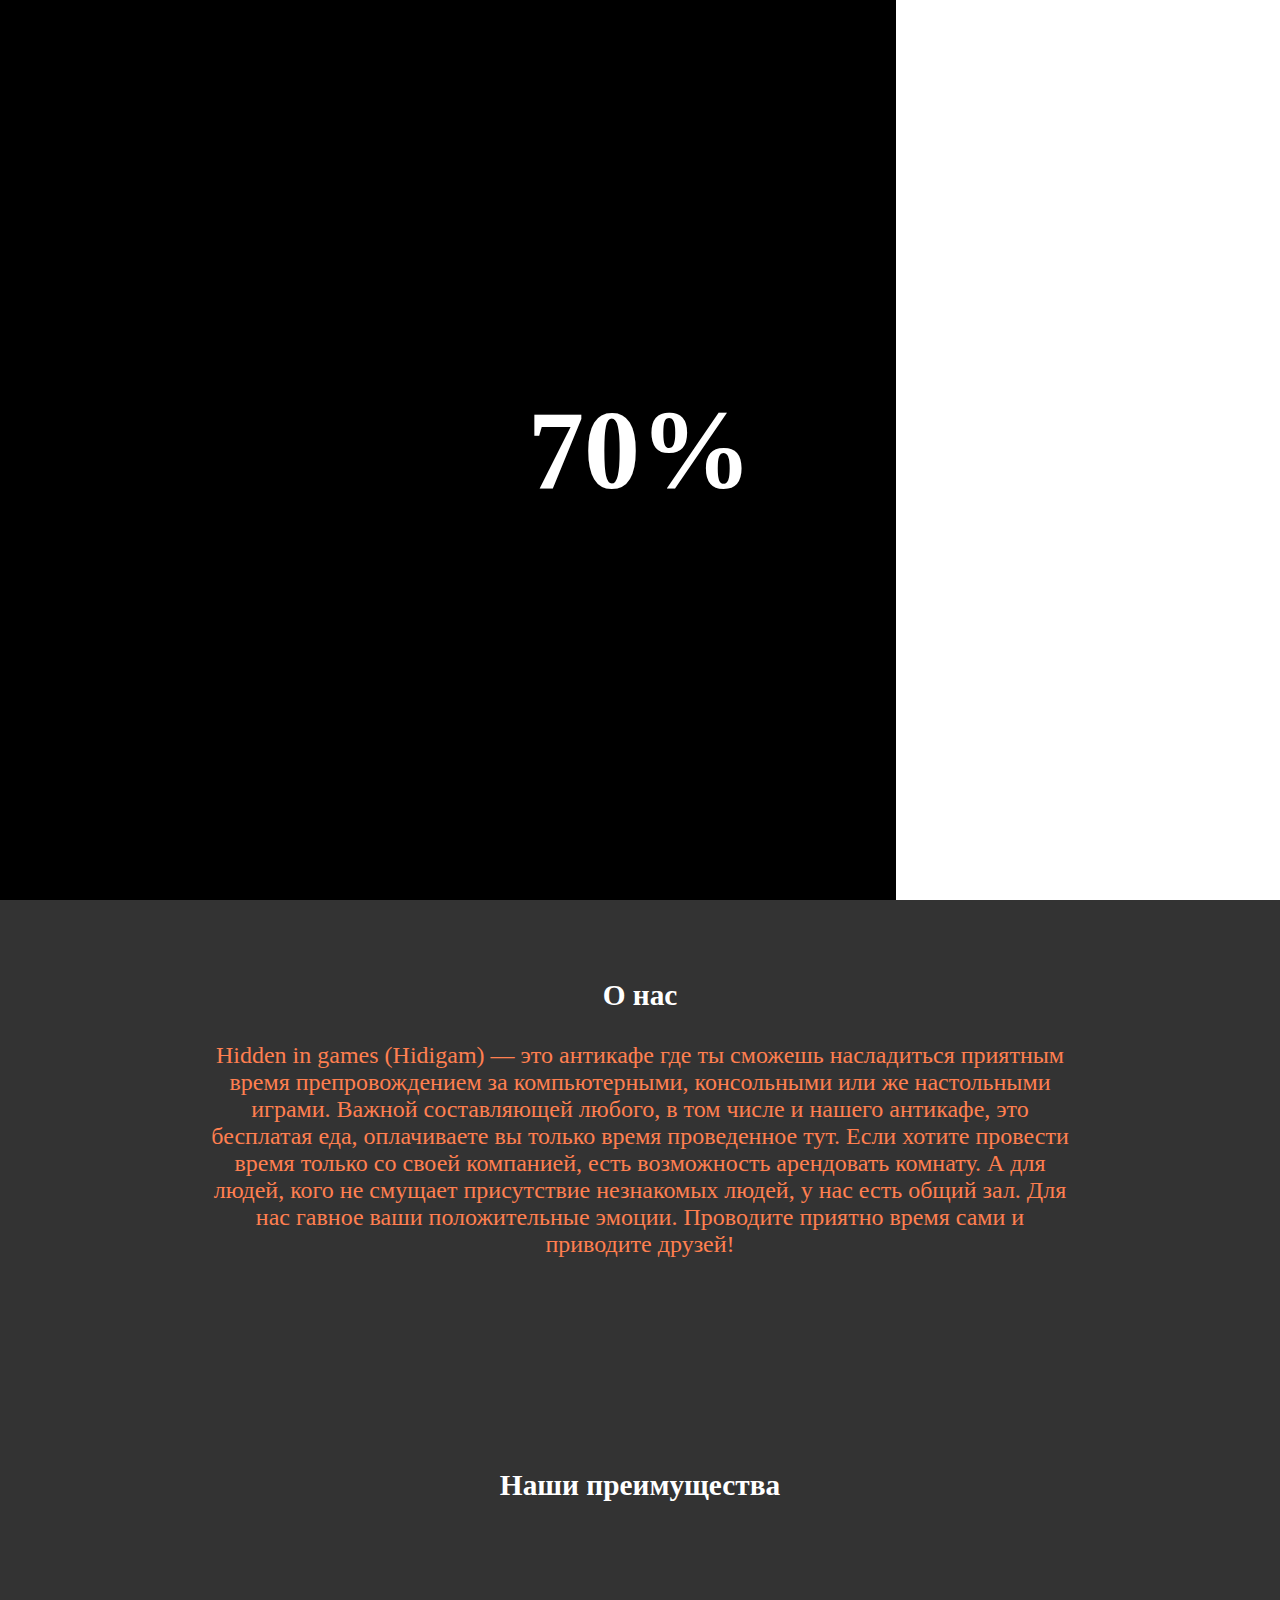
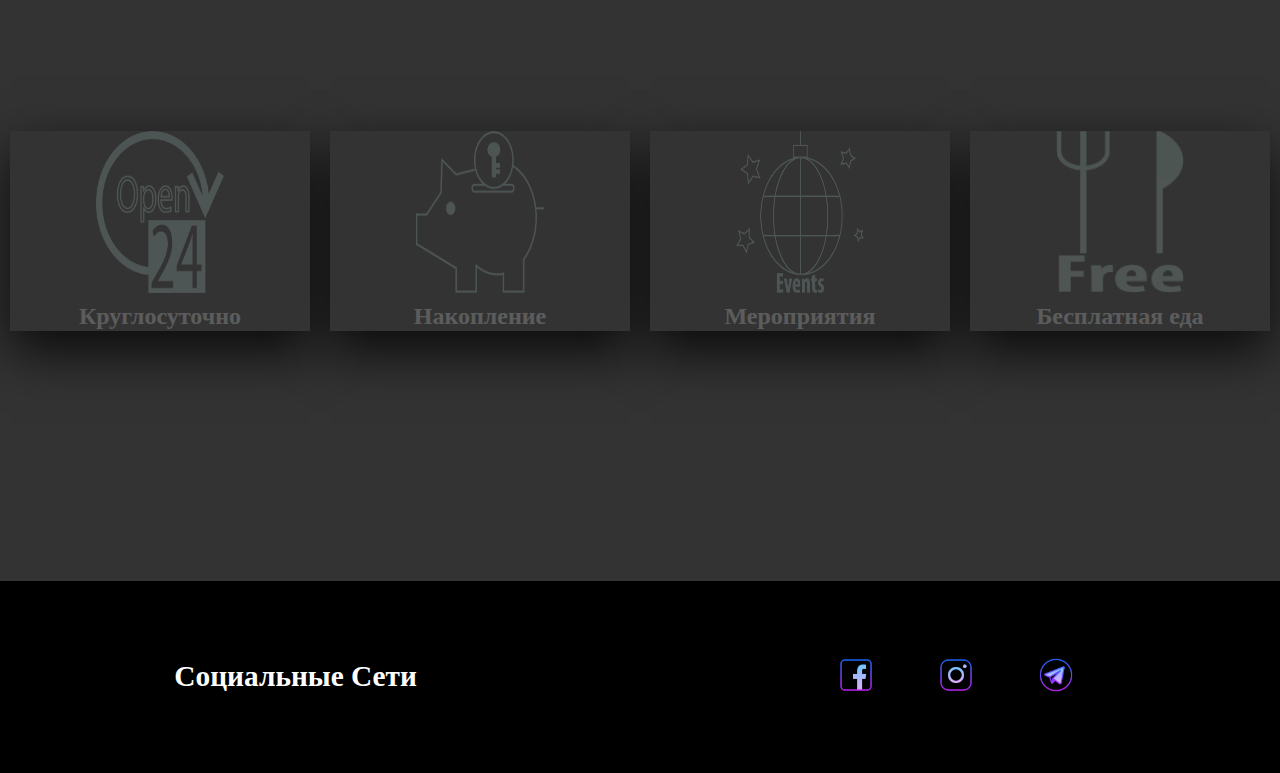
==== links/index.html @ 845cb83f "Add files via upload" ====
<!DOCTYPE html>
<html>
<head>
    <meta charset="utf-8">
    <meta name="viewport" content="width=device-width, initial-scale=1.0">
    <title>Final Task</title>
    <link rel="stylesheet" type="text/css" href="../css/style.css">
    <Meta name="Author" content="Завадовский Дмитрий">
    <link rel="shortcut icon" href="../img/icon.png" type="image/png">
    <link rel="stylesheet" href="path/to/font-awesome/css/font-awesome.min.css">
    <script src="../js/script.js"></script>
</head>
<body>
<div class="view">
<!--Prieloader-->
    <div class="preloader">
        <div class="loader"></div>
        <div class="counter"></div>
    </div>

    <div class="open">
        <div class="wrapper">
            <span class="welcome">Welcome</span>
        </div>
    </div>
<!--Header-->    
    <img src="../img/logo-anti-cafe-4-aqua.png" alt="logo" class="logo">
    <input type="checkbox" name="" class="MenuIcon">
    <span class="icon"></span>
<!--Menu-->
        <ul class="boxMenu">
            <li class="variety"><a href="index.html" class="menu">Главная</a></li>
            <li class="variety"><a href="index.html" class="menu">О нас</a></li>
            <li class="variety"><a href="index.html" class="menu">Преимущества</a></li>
            <li class="variety"><a href="index.html" class="menu">Соц сети</a></li>
            <li class="variety"><a href="#webs" class="menu">Мероприятия</a></li>
            <li class="variety"><a href="second.html" class="menu">Прайс</a></li>
            <li class="variety"><a href="second.html" class="menu">Локация</a></li>
            <li class="variety"><a href="second.html" class="menu">Контакты</a></li>
        </ul>
<!--Banner-->
    <section class="banner" id="home">
        <div class="bannerText">
            <div class="bannerDecor">
                <h2>Антикафе</h2>
                <h2>Hidigam</h2>
            </div>
        </div>
    </section>    
<!--About-->
    <section id="about">
        <div class="titleText">
                        <h3 class="title">О нас</h3>
                        <p class="text">Hidden in games (Hidigam) — это антикафе где ты сможешь насладиться приятным время препровождением за компьютерными, консольными или  же настольными играми. Важной составляющей любого, в том числе и нашего антикафе, это бесплатая еда, оплачиваете вы только время проведенное тут. Если хотите провести время только со своей компанией, есть возможность арендовать комнату. А для людей, кого не смущает присутствие незнакомых людей, у нас есть общий зал. Для нас гавное ваши положительные эмоции. Проводите приятно время сами и приводите друзей!</p>
        </div>
    </section>
<!--Pictogram-->
    <section id="pictogram">
        <h3 class="title">Наши преимущества</h3>
        <div class="mainView">
            <div class="container">
                <div class="card">
                    <div class="face face1">
                        <div class="content">
                            <img src="../img/24-7.png" class="pictogram">
                            <h3>Круглосуточно</h3>
                        </div>
                    </div>
                    <div class="face face2">
                        <div class="content">
                        <p class="more">
                            Данное заведение работает круглосуточно (24 часа в сутки), поєтому любой желающий посетить это заведение, сможет сделать это в любое время.
                        </p>
                        </div>
                    </div>
                </div>
                <div class="card">
                    <div class="face face1">
                        <div class="content">
                            <img src="../img/accumulation.png" class="pictogram">
                            <h3>Накопление</h3>
                        </div>
                    </div>
                    <div class="face face2">
                        <div class="content">
                        <p class="more">
                            У нас присутствует система накопления, которой может воспользоваться любой, кто посетиь наше заведение на боле 300 часов, с последующими посещениями за каждый час вам на бонусную карту будет начислятся <b><i>бесплатная</i></b> 1 мин, которые мы сможете испольовать в последующих посещениях.
                        </p>
                        </div>
                    </div>
                </div>
                <div class="card">
                    <div class="face face1">
                        <div class="content">
                            <img src="../img/events.png" class="pictogram">
                            <h3>Мероприятия</h3>
                        </div>
                    </div>
                    <div class="face face2">
                        <div class="content">
                        <p class="more">
                            Систематически в нашем заведении проходят различные ивенты на различную тематику (вход в эти дни стоит чуть дороже). Более подробно о мероприятиях можно узнать по ссылке ниже.
                        </p>
                        <a href="" class="details">Детали</a>
                        </div>
                    </div>
                </div>
                <div class="card">
                    <div class="face face1">
                        <div class="content">
                            <img src="../img/food.png" class="pictogram">
                            <h3>Бесплатная еда</h3>
                        </div>
                    </div>
                    <div class="face face2">
                        <p class="more">
                            Антикафе, как следует из опеделения, включается в себя почасовую оплату, в стоимость которой входят и различные угощения. В наше заведение вы можете прийти со своей едой, заказаьб ее сюда из другого ресторана, или же заказать ароматный чай/кофе с печеньками. Приходи к нам, у нас весело и у нас есть печеньки! :3
                        </p>
                    </div>
                </div>
            </div>
        </div>
    </section>
<!--Footer-->
    <section class="bottom" id="webs">
        <h3 class="title">Социальные Сети</h3>
        <ul class="box">
            <li class="segments">
                <a class="link" href="facebook.org">
                    <img src="../img/facebook.png" class="ico">
                </a>
            </li>
            <li class="segments">
                <a class="link" href="instagram.com">
                    <img src="../img/instagram.png" class="ico">
                </a>
            </li>
            <li class="segments">
                <a class="link" href="telegram.org">
                    <img src="../img/telegram.png" class="ico">
                </a>
            </li>
        </ul>
        <a class="quest" href="new.html">!</a>
    </section>
    </div>
    <script scr ="http://code.jcuery.com/jquery-3.3.1.min.js"></script>
</body>
</html>
---- css/style.css ----
* {
    scroll-behavior: smooth;
}
body {
    margin: 0;
    padding: 0;
    background: #333;
    overflow-x: hidden;
}
.view {
    position: relative;
    width: 100%;
    overflow: hidden;
}
section {
    position: relative;
    top: 0;
    left: 0;
    padding: 50px 0;
    box-sizing: border-box;
    transition: .5s;
}

/*
--------------------------------------------------------
-----------------------Prieloader-----------------------
--------------------------------------------------------
*/
.open {
    position: fixed;
    left: 0;
    top: 0;
    right: 0;
    bottom: 0;
    pointer-events: none;
    z-index: 1000;
}

.open .wrapper {
    height: 100vh;
    width: 100vw;
    background: #222;
    display: flex;
    justify-content: center;
    align-items: center;
    position: absolute;
    transform-origin: top;
    animation: open .5s ease-in-out forwards;
    animation-delay: 2s;
}

.welcome {
    font-size: 10em;
    color: yellow;
}

.preloader {
    position: absolute;
    top: 0;
    left: 0;
    background: #fff;
    width: 100vw;
    height: 100vh;
    display: flex;
    justify-content: center;
    align-items: center;
    z-index: 1001;
}

.counter {
    position: absolute;
    font-family: Poppins;
    font-size: 7rem;
    font-weight: 900;
    color: #fff;
    mix-blend-mode: difference;
}

.loader {
    position: absolute;
    top: 0;
    left: 0;
    height: 100%;
    background: #000;
}

@keyframes open {
    0% {
        transform: scaleY(1);
    }
    100% {
        transform: scaleY(0);
    }
}
/*
--------------------------------------------------------
-----------------------Header-----------------------------
--------------------------------------------------------
*/
.logo {
    background: #333;
    z-index: 10;
    transition: .5s;
    position: fixed;
    top: 0;
    left: 0;
    width: 80px;
    height: 80px;
}
.MenuIcon:checked ~ .logo {
    background: #000;
}
/*
--------------------------------------------------------
-----------------------Menu(Icon)-----------------------
--------------------------------------------------------
*/
.MenuIcon
{
    z-index: 10;
    position: fixed;
    top: 10px;
    right: 10px;
    width: 50px;
    height: 50px;
    cursor: pointer;
    opacity: 0;
    -webkit-appearance: none;
}
.icon {
    z-index: 11;
    position: fixed;
    top: 10px;
    right: 10px;
    width: 50px;
    height: 50px;
    font-size: 10pt;
    -webkit-box-reflect: below 1px linear-gradient(transparent, #0005);
    pointer-events: none;
}
.icon:before
{
    content: "menu";
    position: absolute;
    top: 0;
    left: 0;
    right: 0;
    bottom: 0;
    color: #000;
    line-height: 50px;
    text-align: center;
    text-transform: uppercase;
    border-radius: 15px;
    background: aqua;
    font-weight: 700;
    transform: 0.5s;
}
.MenuIcon:checked ~ .icon:before
{
    background: crimson;
    content: "close";
    color: #fff;
}
.icon:before:hover
{
    box-shadow: 0 0 5px aqua,
                0 0 45px 5px aqua;
}
.MenuIcon:checked ~ .icon:hover
{
    box-shadow: 0 0 5px crimson,
                0 0 45px 5px crimson;
}
/*
--------------------------------------------------------
-----------------------Menu-----------------------------
--------------------------------------------------------
*/
.boxMenu
{
    position: fixed;
    top: 0;
    left: -350px;
    margin: 0;
    padding: 100px 20px;
    box-sizing: border-box;
    width: 350px;
    height: 100vh;
    background: #000;
    transition: .5s;
    z-index: 5;
    overflow-y: auto;
}
.boxMenu .variety
{
    list-style: none;
}
.boxMenu .variety .menu
{
    display: block;
    color: #fff;
    padding: 10px;
    margin-bottom: 10px;
    box-sizing: border-box;
    text-decoration: none;
    font-size: 30px;
    font-weight: 600;
    transition: .5s;
}
.boxMenu .variety .menu:hover
{
    transform: translate(10px);
    color: #ff0;
}

.MenuIcon:checked ~ .boxMenu
{
    left: 0px;
}
/*
--------------------------------------------------------
-----------------------Банер-------------------------
--------------------------------------------------------
*/
.banner {
    position: relative;
    width: 100vw;
    min-height: 100vh;
    background: url(../img/bg.jpeg);
    background-size: cover;
    display: flex;
    justify-content: center;
    align-items: center;
    text-align: center;
}

.banner .bannerText {
    color: #000;
    text-transform: uppercase;
    line-height: 1em;
    font-size: 30pt;
}

.bannerDecor {
    background: #fff;
    border: 8px solid skyblue;
    border-image: linear-gradient(to right top, red, coral, red);
    border-image-slice: 1;
}

/*
--------------------------------------------------------
-----------------------О нас-------------------------
--------------------------------------------------------
*/

.titleText {
    position: relative;
    margin: 0;
    padding: 0;
    width: 100vw;
    height: 40vh;
}

.title {
    padding: 0;
    color: #fff;
    text-align: center;
    font-size: 22pt;
}
.text {
    display: flex;
    justify-content: center;
    align-items: center;
    text-align: center;
    margin: 0 200px;
    font-size: 18pt;
    color: coral;
}
/*
--------------------------------------------------------
-----------------------Пиктограммы-----------------------
--------------------------------------------------------
*/
.mainView {
    margin: 0;
    padding: 0;
    display: inline-block;
}

.container {
    width: 100vw;
    margin: 100px 0;
    position: relative;
    display: flex;
    justify-content: space-around;
    align-items: center;
    flex-wrap: wrap;
}

.container .card {
    position: relative;
}

.container .card .face {
    width: 300px;
    height: 200px;
    transition: .5s;
}

.container .card .face.face1 {
    position: relative;
    display: flex;
    justify-content: center;
    align-items: center;
    background: #333;
    z-index: 1;
    transform: translateY(100px);
}

.container .card:hover .face.face1 {
    background: linear-gradient(45deg, #8000ff, #00ffff);
    transform: translateY(0);
}

.container .card .face.face1 .content {
    opacity: 0.2;
    transition: .5s;
    display: block;
}

.container .card:hover .face.face1 .content {
    opacity: 1;
}

.container .card .face.face2 {
    position: relative;
    background: #fff;
    display: flex;
    justify-content: center;
    align-items: center;
    padding: 20px;
    box-sizing: border-box;
    box-shadow: 0 20px 50px rgba(0,0,0,0.8);  
    transform: translateY(-100px);
}

.container .card:hover .face.face2 { 
    transform: translateY(0);
}

.container .card .face.face2 .content .more{
    margin: 0;
    padding: 0;
}


.container .card .face.face1 .content .pictogram {
    width: 10vw;
    height: 18vh;
    min-width: 100px;
    min-height: 100px;
    margin: 0;
    padding: 0;
    display: block;
    margin-left: auto;
    margin-right: auto;
}

.container .card .face.face1 .content h3 {
    margin: 10px 0 0 0;
    padding: 0;
    color: #fff;
    text-align: center;
    font-size: 1.5em;
}

.container .card .face.face2 .content .details{
    margin: 15px 0 0;
    display: inline-block;
    text-decoration: none;
    font-weight: 700;
    color: #333;
    padding: 5px;
    border: 1px solid #333;
}

.container .card .face.face2 .content .details:hover{
    background: linear-gradient(135deg, #00ffff, #8000ff);
    color: #fff;
}
/*
--------------------------------------------------------
-----------------------Соц сети-------------------------
--------------------------------------------------------
*/

.bottom {
    background: #000;
    display: flex;
    justify-content: space-around;
    align-items: center;
    left: 0;
    bottom: 0;
    min-height: 0vh;
    padding: 50px 0;
}

.bottom .box {
    display: flex;
}

.bottom .box .segments{
    list-style: none;
}

.bottom .box .segments .link {
    text-decoration: none;
    display: inline-block;
    margin: 0 30px;
}
.bottom .box .segments .link .ico {
    max-width: 40px;
}
.bottom .box .segments .link:hover .ico {
    opacity: .5;
}

/*
--------------------------------------------------------
-----------------------Quest-------------------------
--------------------------------------------------------
*/

.quest {
    position: fixed;
    z-index: 10;
    left: 0;
    bottom: 0;
    color: #333;
    font-size: 20pt;
    text-decoration: none;    
}

.quest {
    right: 0;
    bottom: 0;
}
.quest:hover {
    color: yellow;
}

.MenuIcon:checked ~ .quest {
    color: #000;
}


/*
--------------------------------------------------------
-----------------------Media-------------------------
--------------------------------------------------------
*/
@media (max-width: 991px) {
    padding {
        margin: 0;
    }
}
@media (max-width: 850px) {
    .text {
        font-size: 14pt;
        margin: 0;
    }
}
@media (max-width: 850px) {
    .MenuIcon {
        outline: none;
        top: 0;
        right: 0;
    }
    .MenuIcon ~ .icon {
        top: 0;
        right: 0;
    }
}
@media (max-width: 599px) {
    body {
        overflow-x: hidden;
    }
    .MenuIcon:checked:before ~ ul {
        left -450px;
    }

    .MenuIcon:checked ~ ul {
        width: 100%;
        left 0;
    }
    .welcome {
        font-size: 5em;
    }
    .logoBox .picture {
        height: 250px;
    }
}
@media (max-width: 515px) {
    .title {
        font-size: 10pt;
    }
    .bottom .box .segments .link {
        margin: 5px; 
    }
}
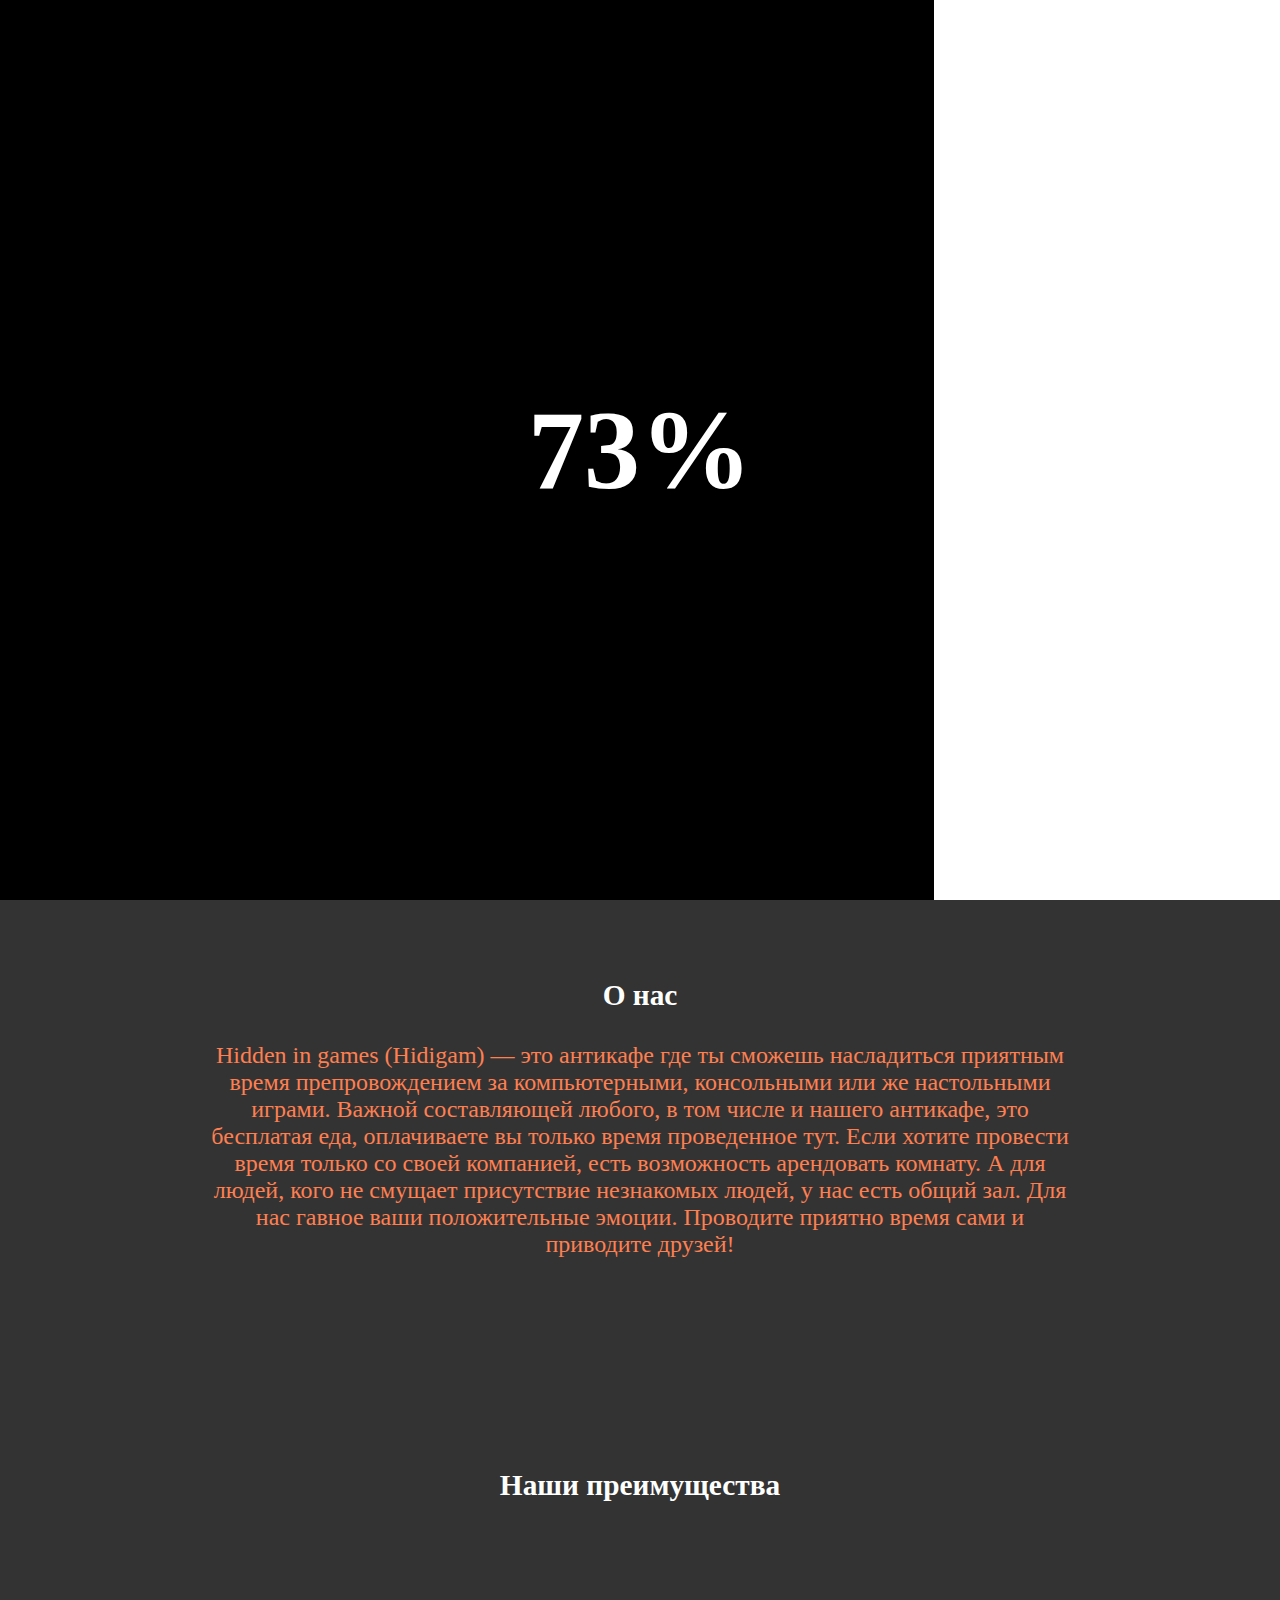
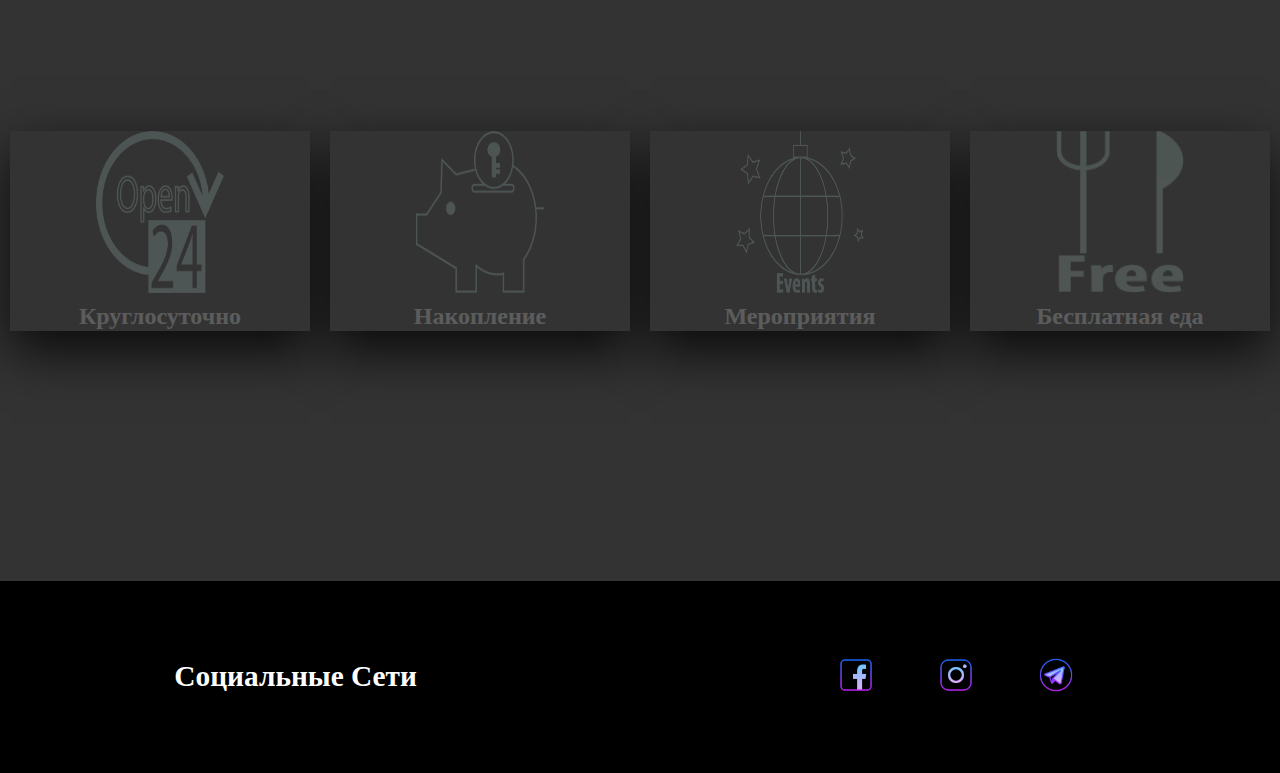
==== commit 6a8be3eb: "Add files via upload" ====
--- a/links/index.html
+++ b/links/index.html
@@ -29,14 +29,14 @@
     <span class="icon"></span>
 <!--Menu-->
         <ul class="boxMenu">
-            <li class="variety"><a href="index.html" class="menu">Главная</a></li>
-            <li class="variety"><a href="index.html" class="menu">О нас</a></li>
-            <li class="variety"><a href="index.html" class="menu">Преимущества</a></li>
-            <li class="variety"><a href="index.html" class="menu">Соц сети</a></li>
-            <li class="variety"><a href="#webs" class="menu">Мероприятия</a></li>
+            <li class="variety"><a href="#home" class="menu">Главная</a></li>
+            <li class="variety"><a href="#about" class="menu">О нас</a></li>
+            <li class="variety"><a href="#pictogram" class="menu">Преимущества</a></li>
+            <li class="variety"><a href="second.html" class="menu">Мероприятия</a></li>
             <li class="variety"><a href="second.html" class="menu">Прайс</a></li>
             <li class="variety"><a href="second.html" class="menu">Локация</a></li>
             <li class="variety"><a href="second.html" class="menu">Контакты</a></li>
+            <li class="variety"><a href="#webs" class="menu">Соц сети</a></li>
         </ul>
 <!--Banner-->
     <section class="banner" id="home">
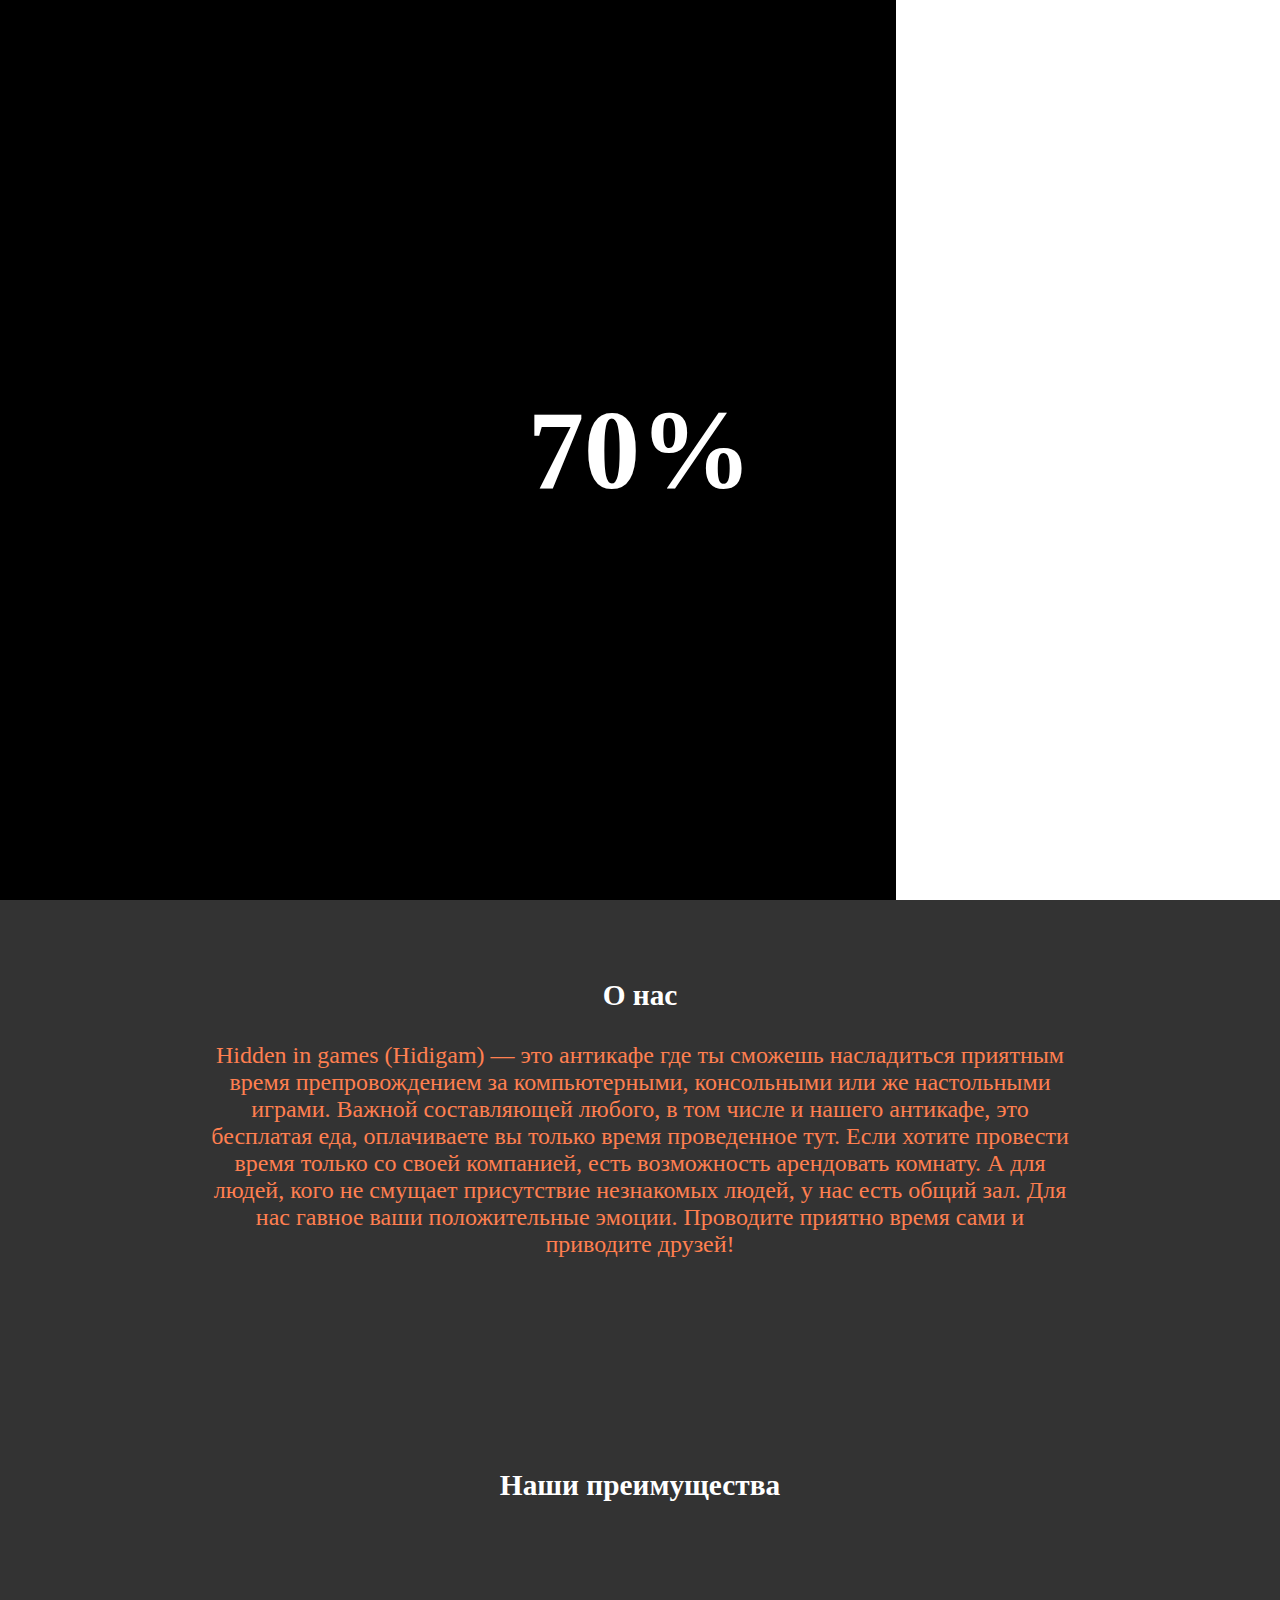
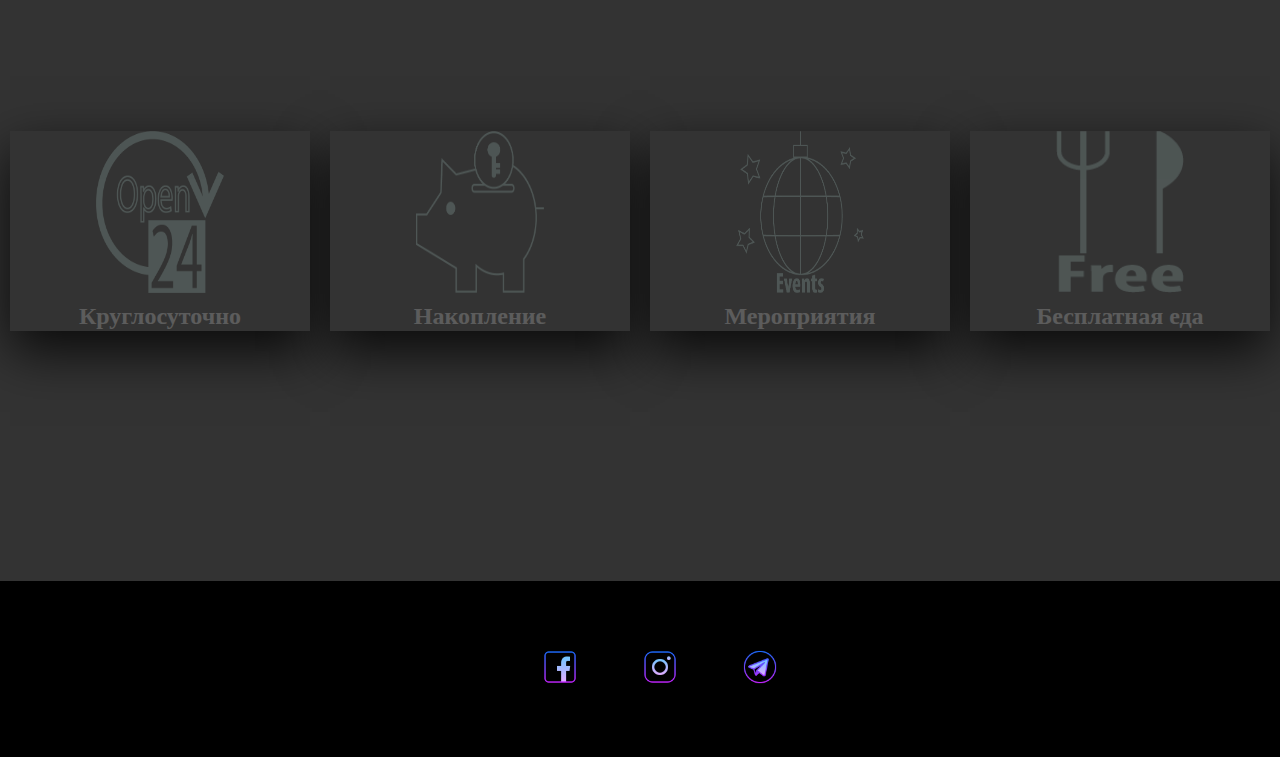
==== commit c09b8cd2: "Update index.html" ====
--- a/links/index.html
+++ b/links/index.html
@@ -123,7 +123,6 @@
     </section>
 <!--Footer-->
     <section class="bottom" id="webs">
-        <h3 class="title">Социальные Сети</h3>
         <ul class="box">
             <li class="segments">
                 <a class="link" href="facebook.org">
